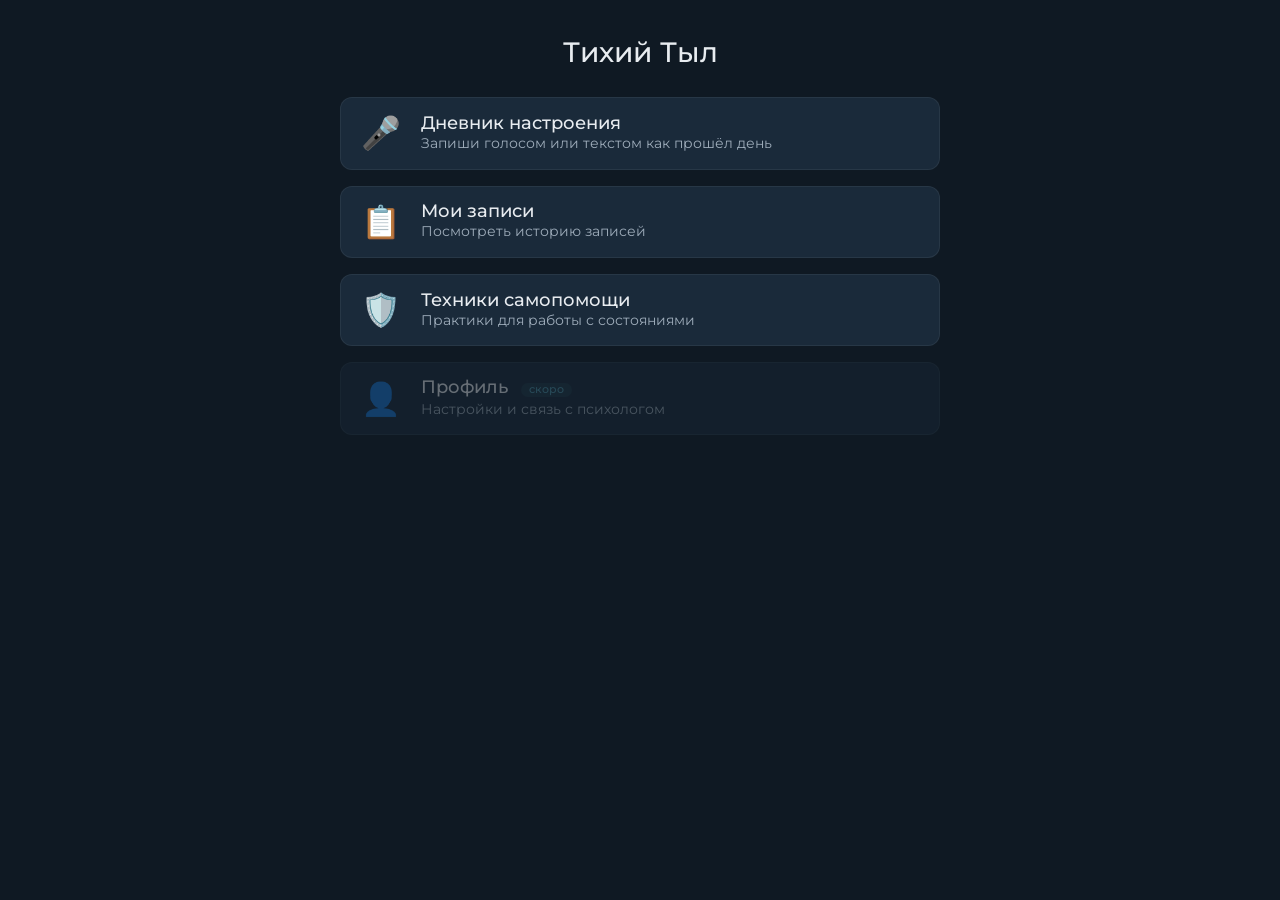
==== frontend/client/index.html @ d4b73b5d "Реализовать Модуль 1 (Дневник) и Модуль 2 (Техники самопомощи) Модуль 1 — Голосовой дневник: - Backe" ====
<!DOCTYPE html>
<html lang="ru">
<head>
    <meta charset="UTF-8">
    <meta name="viewport" content="width=device-width, initial-scale=1.0">
    <title>Тихий Тыл — Приложение</title>
    <link rel="preconnect" href="https://fonts.googleapis.com">
    <link rel="preconnect" href="https://fonts.gstatic.com" crossorigin>
    <link href="https://fonts.googleapis.com/css2?family=Montserrat:wght@300;400;500;600&display=swap" rel="stylesheet">
    <link rel="stylesheet" href="assets/css/style.css">
    <style>
        .app-nav {
            display: flex;
            flex-direction: column;
            gap: 16px;
            margin-top: 16px;
        }

        .app-nav-card {
            display: flex;
            align-items: center;
            gap: 16px;
            padding: 16px;
            background: var(--bg-card);
            border: 1px solid var(--border);
            border-radius: var(--radius);
            text-decoration: none;
            color: var(--text-primary);
            transition: border-color 0.2s;
        }

        .app-nav-card:hover {
            border-color: var(--accent);
        }

        .app-nav-icon {
            font-size: 32px;
            min-width: 48px;
            text-align: center;
        }

        .app-nav-text h2 {
            font-size: 18px;
            font-weight: 500;
            line-height: 0.9;
            margin-bottom: 4px;
        }

        .app-nav-text p {
            font-size: 14px;
            line-height: 1.2;
            color: var(--text-secondary);
        }

        .app-nav-card.disabled {
            opacity: 0.4;
            pointer-events: none;
        }

        .app-nav-card.disabled .badge {
            display: inline-block;
            padding: 2px 8px;
            background: var(--accent-subtle);
            color: var(--accent);
            border-radius: 100px;
            font-size: 11px;
            margin-left: 8px;
        }
    </style>
</head>
<body>

    <div class="container">
        <h1>Тихий Тыл</h1>

        <nav class="app-nav">
            <a href="diary.html" class="app-nav-card">
                <span class="app-nav-icon">🎤</span>
                <div class="app-nav-text">
                    <h2>Дневник настроения</h2>
                    <p>Запиши голосом или текстом как прошёл день</p>
                </div>
            </a>

            <a href="entries.html" class="app-nav-card">
                <span class="app-nav-icon">📋</span>
                <div class="app-nav-text">
                    <h2>Мои записи</h2>
                    <p>Посмотреть историю записей</p>
                </div>
            </a>

            <a href="techniques.html" class="app-nav-card">
                <span class="app-nav-icon">🛡️</span>
                <div class="app-nav-text">
                    <h2>Техники самопомощи</h2>
                    <p>Практики для работы с состояниями</p>
                </div>
            </a>

            <div class="app-nav-card disabled">
                <span class="app-nav-icon">👤</span>
                <div class="app-nav-text">
                    <h2>Профиль <span class="badge">скоро</span></h2>
                    <p>Настройки и связь с психологом</p>
                </div>
            </div>
        </nav>
    </div>

</body>
</html>
---- frontend/client/assets/css/style.css ----
:root {
    --bg-primary: #0F1923;
    --bg-secondary: #162230;
    --bg-card: #1A2A3A;
    --text-primary: #E8ECF0;
    --text-secondary: #9EACBA;
    --accent: #4A90A4;
    --accent-hover: #5BA3B8;
    --accent-subtle: rgba(74, 144, 164, 0.12);
    --border: rgba(255, 255, 255, 0.06);
    --radius: 12px;
}

* {
    margin: 0;
    padding: 0;
    box-sizing: border-box;
}

body {
    font-family: 'Montserrat', -apple-system, sans-serif;
    background: var(--bg-primary);
    color: var(--text-primary);
    line-height: 1.2;
    padding: 40px 20px;
    -webkit-font-smoothing: antialiased;
}

.container {
    max-width: 600px;
    margin: 0 auto;
}

h1 {
    font-size: 28px;
    font-weight: 500;
    line-height: 0.9;
    margin-bottom: 32px;
    text-align: center;
}

h2 {
    font-size: 22px;
    font-weight: 500;
    line-height: 0.9;
    margin-bottom: 24px;
}

h3 {
    font-size: 17px;
    font-weight: 500;
    line-height: 0.9;
    margin-bottom: 16px;
    text-align: center;
    color: var(--text-secondary);
}

/* Выбор режима */
.mode-selection {
    text-align: center;
    margin-bottom: 48px;
}

.mode-buttons {
    display: flex;
    gap: 16px;
    justify-content: center;
}

.mode-btn {
    padding: 16px 32px;
    background: var(--bg-card);
    color: var(--text-primary);
    border: 2px solid var(--border);
    border-radius: var(--radius);
    font-family: inherit;
    font-size: 18px;
    cursor: pointer;
    transition: all 0.2s;
}

.mode-btn:hover {
    border-color: var(--accent);
    background: var(--accent-subtle);
}

/* Голосовой режим */
.record-btn,
.stop-btn {
    display: block;
    width: 100%;
    padding: 14px;
    background: var(--accent);
    color: white;
    border: none;
    border-radius: var(--radius);
    font-family: inherit;
    font-size: 18px;
    cursor: pointer;
    margin-bottom: 16px;
    transition: background 0.2s;
}

.record-btn:hover {
    background: var(--accent-hover);
}

.stop-btn {
    background: #c44;
}

.stop-btn:hover {
    background: #d55;
}

#recordingStatus {
    text-align: center;
    margin-bottom: 16px;
    color: var(--text-secondary);
}

#recordingStatus p {
    font-size: 16px;
    margin-bottom: 12px;
}

.transcription {
    padding: 12px;
    background: var(--bg-card);
    border: 1px solid var(--border);
    border-radius: var(--radius);
    margin-bottom: 24px;
    color: var(--text-secondary);
    font-size: 15px;
    line-height: 1.2;
}

/* Текстовый режим */
#textInput {
    width: 100%;
    min-height: 200px;
    padding: 12px;
    background: var(--bg-card);
    color: var(--text-primary);
    border: 2px solid var(--border);
    border-radius: var(--radius);
    font-family: inherit;
    font-size: 16px;
    resize: vertical;
    margin-bottom: 24px;
    line-height: 1.2;
}

#textInput::placeholder {
    color: var(--text-secondary);
    opacity: 0.6;
}

#textInput:focus {
    outline: none;
    border-color: var(--accent);
}

/* Эмодзи-шкала */
.emoji-scale {
    margin-bottom: 24px;
}

.emoji-buttons {
    display: flex;
    gap: 10px;
    justify-content: center;
    flex-wrap: wrap;
}

.emoji-btn {
    display: flex;
    flex-direction: column;
    align-items: center;
    gap: 6px;
    padding: 10px 10px;
    background: var(--bg-card);
    border: 2px solid transparent;
    border-radius: var(--radius);
    cursor: pointer;
    transition: all 0.2s;
    min-width: 80px;
}

.emoji-btn:hover {
    border-color: var(--accent);
}

.emoji-btn.selected {
    border-color: var(--accent);
    background: var(--accent-subtle);
}

.emoji-btn .emoji {
    font-size: 32px;
    line-height: 1;
}

.emoji-btn .label {
    font-size: 11px;
    color: var(--text-secondary);
    white-space: nowrap;
}

/* Кнопка сохранения */
.save-btn {
    display: block;
    width: 100%;
    padding: 12px;
    background: var(--accent);
    color: white;
    border: none;
    border-radius: var(--radius);
    font-family: inherit;
    font-size: 18px;
    cursor: pointer;
    margin-bottom: 24px;
    transition: background 0.2s;
}

.save-btn:hover {
    background: var(--accent-hover);
}

/* Список записей */
.entry-card {
    padding: 14px;
    background: var(--bg-card);
    border: 1px solid var(--border);
    border-radius: var(--radius);
    margin-bottom: 16px;
    transition: border-color 0.2s;
}

.entry-card:hover {
    border-color: rgba(74, 144, 164, 0.2);
}

.entry-header {
    display: flex;
    justify-content: space-between;
    align-items: center;
    margin-bottom: 12px;
}

.entry-date {
    font-size: 13px;
    color: var(--text-secondary);
}

.entry-emoji {
    font-size: 14px;
    color: var(--text-secondary);
}

.entry-text {
    font-size: 15px;
    color: var(--text-primary);
    line-height: 1.2;
}

.entry-type {
    display: inline-block;
    margin-top: 10px;
    padding: 3px 10px;
    background: var(--accent-subtle);
    color: var(--accent);
    border-radius: 100px;
    font-size: 12px;
}

/* Пустое состояние */
.empty-state {
    text-align: center;
    padding: 32px 16px;
    color: var(--text-secondary);
}

.empty-state p {
    font-size: 16px;
    margin-bottom: 24px;
}

/* Ссылки и кнопки */
.view-entries,
.btn-primary {
    display: block;
    padding: 12px 20px;
    background: var(--accent);
    color: white;
    text-decoration: none;
    border-radius: var(--radius);
    text-align: center;
    font-family: inherit;
    font-size: 16px;
    font-weight: 500;
    transition: background 0.2s;
    border: none;
    cursor: pointer;
}

.view-entries:hover,
.btn-primary:hover {
    background: var(--accent-hover);
}

.back-link {
    display: inline-flex;
    align-items: center;
    gap: 6px;
    color: var(--text-secondary);
    text-decoration: none;
    font-size: 14px;
    margin-bottom: 24px;
    transition: color 0.2s;
}

.back-link:hover {
    color: var(--text-primary);
}

/* Статус загрузки */
.loading {
    text-align: center;
    padding: 16px;
    color: var(--text-secondary);
}

/* Вторичная кнопка */
.btn-secondary {
    display: block;
    width: 100%;
    padding: 12px 20px;
    background: transparent;
    color: var(--text-secondary);
    border: 1px solid var(--border);
    border-radius: var(--radius);
    text-align: center;
    font-family: inherit;
    font-size: 15px;
    cursor: pointer;
    transition: all 0.2s;
}

.btn-secondary:hover {
    border-color: var(--accent);
    color: var(--text-primary);
}

/* Мета-информация */
.meta {
    font-size: 14px;
    color: var(--text-secondary);
    margin-bottom: 24px;
}

/* Секции категорий (техники) */
.category {
    margin-bottom: 32px;
}

.category h2 {
    font-size: 18px;
    margin-bottom: 16px;
}

/* Карточки техник */
.technique-card {
    padding: 14px;
    background: var(--bg-card);
    border: 1px solid var(--border);
    border-radius: var(--radius);
    margin-bottom: 12px;
    transition: border-color 0.2s;
}

.technique-card:hover {
    border-color: rgba(74, 144, 164, 0.2);
}

.technique-card h3 {
    text-align: left;
    font-size: 16px;
    margin-bottom: 4px;
    color: var(--text-primary);
}

.technique-card .duration {
    font-size: 13px;
    color: var(--text-secondary);
    margin-bottom: 8px;
}

.technique-card .description {
    font-size: 14px;
    color: var(--text-secondary);
    line-height: 1.2;
    margin-bottom: 12px;
}

.technique-card .actions {
    display: flex;
    gap: 10px;
}

.technique-card .actions .btn-primary {
    padding: 8px 16px;
    font-size: 14px;
    flex: 1;
}

/* Аудио-проигрыватель */
.audio-player {
    background: var(--bg-card);
    border: 1px solid var(--border);
    border-radius: var(--radius);
    padding: 20px;
    margin-bottom: 24px;
    text-align: center;
}

.play-btn,
.pause-btn {
    display: inline-block;
    padding: 12px 32px;
    background: var(--accent);
    color: white;
    border: none;
    border-radius: var(--radius);
    font-family: inherit;
    font-size: 18px;
    cursor: pointer;
    margin-bottom: 16px;
    transition: background 0.2s;
}

.play-btn:hover,
.pause-btn:hover {
    background: var(--accent-hover);
}

.progress-container {
    width: 100%;
    height: 6px;
    background: var(--bg-primary);
    border-radius: 3px;
    margin-bottom: 10px;
    overflow: hidden;
}

.progress-bar {
    height: 100%;
    background: var(--accent);
    border-radius: 3px;
    width: 0%;
    transition: width 0.3s;
}

.time-display {
    font-size: 14px;
    color: var(--text-secondary);
}

/* Инструкции техники */
.instructions {
    padding: 14px;
    background: var(--bg-card);
    border: 1px solid var(--border);
    border-radius: var(--radius);
    margin-bottom: 24px;
    font-size: 15px;
    line-height: 1.4;
    color: var(--text-secondary);
}

/* Модальное окно предложения техники */
.technique-offer {
    background: var(--bg-card);
    border: 1px solid var(--border);
    border-radius: var(--radius);
    padding: 20px;
    margin-bottom: 24px;
    text-align: center;
}

.technique-offer h3 {
    color: var(--text-primary);
    margin-bottom: 8px;
}

.technique-offer p {
    font-size: 14px;
    color: var(--text-secondary);
    margin-bottom: 16px;
}

.technique-offer .offer-buttons {
    display: flex;
    gap: 10px;
    justify-content: center;
}

.technique-offer .offer-buttons button {
    padding: 10px 20px;
    border-radius: var(--radius);
    font-family: inherit;
    font-size: 15px;
    cursor: pointer;
    border: none;
    transition: all 0.2s;
}

.technique-offer .btn-accept {
    background: var(--accent);
    color: white;
}

.technique-offer .btn-accept:hover {
    background: var(--accent-hover);
}

.technique-offer .btn-skip {
    background: transparent;
    color: var(--text-secondary);
    border: 1px solid var(--border);
}

.technique-offer .btn-skip:hover {
    border-color: var(--accent);
}

/* Результат техники */
.technique-result {
    background: var(--bg-card);
    border: 1px solid var(--border);
    border-radius: var(--radius);
    padding: 20px;
    margin-bottom: 24px;
    text-align: center;
}

.technique-result .result-message {
    font-size: 16px;
    line-height: 1.3;
    margin-bottom: 16px;
}

/* Утилиты */
.hidden {
    display: none !important;
}

/* Адаптив */
@media (max-width: 480px) {
    body {
        padding: 24px 16px;
    }

    h1 {
        font-size: 24px;
        margin-bottom: 24px;
    }

    .mode-buttons {
        flex-direction: column;
    }

    .mode-btn {
        padding: 20px;
    }

    .emoji-btn {
        padding: 10px 8px;
        min-width: 60px;
    }

    .emoji-btn .emoji {
        font-size: 26px;
    }

    .emoji-btn .label {
        font-size: 10px;
    }
}
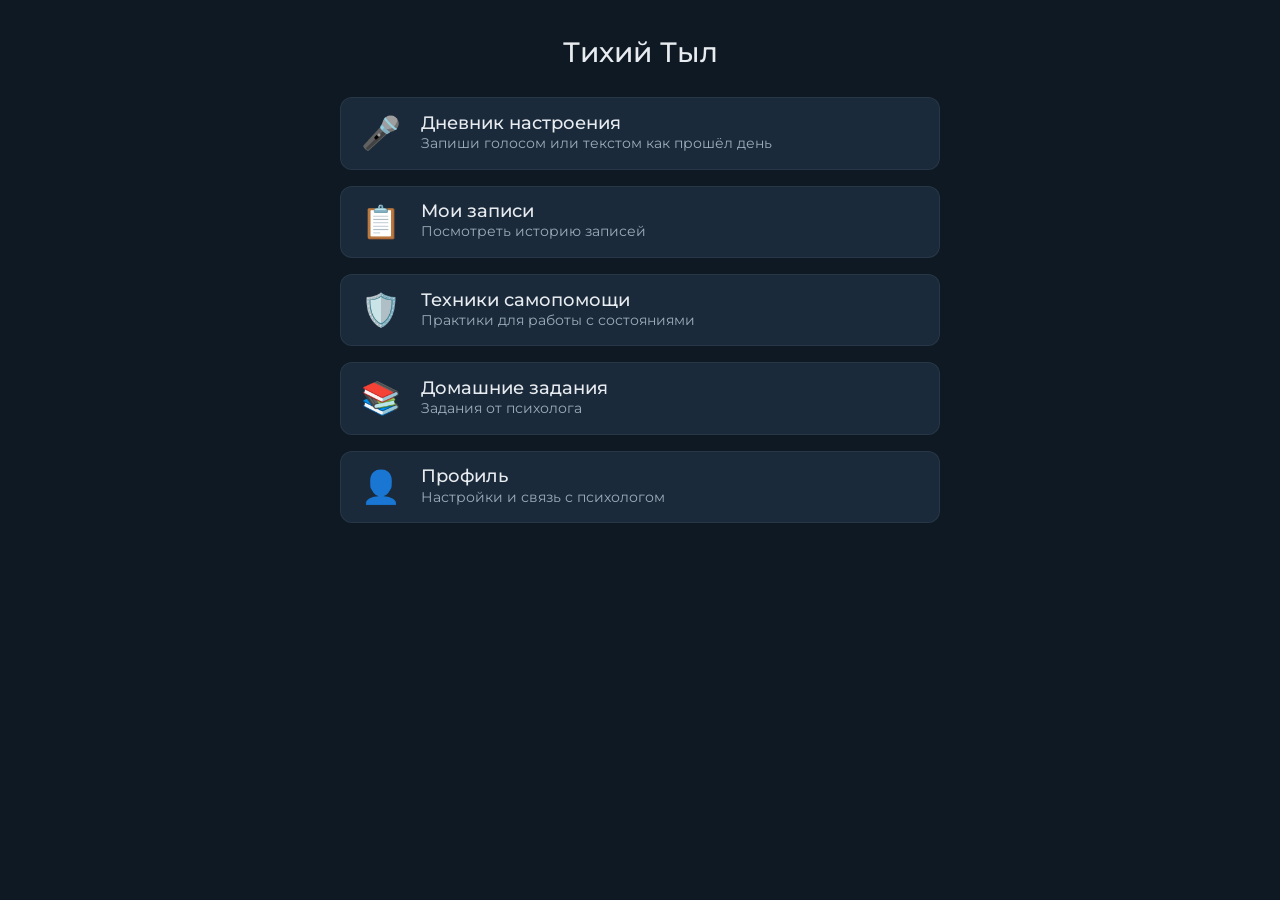
==== commit eacfeefa: "Реализовать Модули 3-5: профиль, дашборд психолога, домашние задания Модуль 3 — Профиль клиента: код" ====
--- a/frontend/client/index.html
+++ b/frontend/client/index.html
@@ -98,15 +98,46 @@
                 </div>
             </a>
 
-            <div class="app-nav-card disabled">
+            <a href="homework.html" class="app-nav-card">
+                <span class="app-nav-icon">📚</span>
+                <div class="app-nav-text">
+                    <h2>Домашние задания</h2>
+                    <p id="homeworkBadge">Загрузка...</p>
+                </div>
+            </a>
+
+            <a href="profile.html" class="app-nav-card">
                 <span class="app-nav-icon">👤</span>
                 <div class="app-nav-text">
-                    <h2>Профиль <span class="badge">скоро</span></h2>
+                    <h2>Профиль</h2>
                     <p>Настройки и связь с психологом</p>
                 </div>
-            </div>
+            </a>
         </nav>
     </div>
 
+    <script>
+    // Показать количество pending домашек
+    async function loadHomeworkBadge() {
+        try {
+            const response = await fetch('http://localhost:5002/api/homework/list/1?status=pending');
+            const data = await response.json();
+            const count = data.homework.length;
+
+            const badge = document.getElementById('homeworkBadge');
+            if (count > 0) {
+                badge.textContent = count + ' ' + (count === 1 ? 'задание' : 'заданий');
+                badge.style.color = 'var(--accent)';
+                badge.style.fontWeight = '600';
+            } else {
+                badge.textContent = 'Нет новых заданий';
+            }
+        } catch (err) {
+            document.getElementById('homeworkBadge').textContent = 'Задания от психолога';
+        }
+    }
+
+    loadHomeworkBadge();
+    </script>
 </body>
 </html>
--- a/frontend/client/assets/css/style.css
+++ b/frontend/client/assets/css/style.css
@@ -84,6 +84,12 @@
     background: var(--accent-subtle);
 }
 
+.mode-btn.active {
+    background: var(--accent);
+    border-color: var(--accent);
+    color: white;
+}
+
 /* Голосовой режим */
 .record-btn,
 .stop-btn {
@@ -587,3 +593,318 @@
         font-size: 10px;
     }
 }
+
+/* === Модуль 3: Профиль === */
+
+.subtitle {
+    color: var(--text-secondary);
+    margin-bottom: 32px;
+    text-align: center;
+}
+
+/* Секция статистики */
+.stats-section {
+    margin-bottom: 48px;
+}
+
+.stat-card {
+    background: var(--bg-card);
+    padding: 24px;
+    border-radius: var(--radius);
+    margin-bottom: 24px;
+}
+
+.stat-item {
+    display: flex;
+    justify-content: space-between;
+    align-items: center;
+    padding: 12px 0;
+}
+
+.stat-item:not(:last-child) {
+    border-bottom: 1px solid var(--border);
+}
+
+.stat-label {
+    color: var(--text-secondary);
+    font-size: 14px;
+}
+
+.stat-value {
+    color: var(--text-primary);
+    font-size: 16px;
+    font-weight: 600;
+}
+
+/* Техники которые помогают */
+.techniques-help-section {
+    margin-top: 24px;
+}
+
+.techniques-help-section h3 {
+    font-size: 18px;
+    margin-bottom: 16px;
+    color: var(--text-primary);
+}
+
+#techniquesList {
+    display: flex;
+    flex-direction: column;
+    gap: 12px;
+}
+
+.technique-stat-card {
+    background: var(--bg-card);
+    padding: 16px;
+    border-radius: var(--radius);
+    border-left: 3px solid var(--accent);
+}
+
+.technique-name {
+    font-size: 16px;
+    font-weight: 600;
+    color: var(--text-primary);
+    margin-bottom: 4px;
+}
+
+.technique-stats {
+    font-size: 14px;
+    color: var(--text-secondary);
+}
+
+/* Секция психолога */
+.psychologist-section {
+    margin-bottom: 48px;
+}
+
+.code-card {
+    background: var(--bg-card);
+    padding: 24px;
+    border-radius: var(--radius);
+    text-align: center;
+}
+
+.code-card > p {
+    color: var(--text-secondary);
+    margin-bottom: 16px;
+}
+
+.access-code {
+    font-size: 32px;
+    font-weight: bold;
+    font-family: 'Courier New', monospace;
+    color: var(--accent);
+    background: var(--bg-primary);
+    padding: 20px;
+    border-radius: var(--radius);
+    border: 2px solid var(--accent);
+    margin-bottom: 12px;
+    letter-spacing: 2px;
+}
+
+.code-hint {
+    font-size: 13px;
+    color: var(--text-secondary);
+    margin-bottom: 24px;
+}
+
+.connection-status {
+    margin-top: 20px;
+    padding: 12px;
+    background: var(--bg-secondary);
+    border-radius: var(--radius);
+    font-size: 14px;
+    color: var(--text-secondary);
+}
+
+/* Настройки */
+.settings-section {
+    margin-bottom: 48px;
+}
+
+.setting-item {
+    background: var(--bg-card);
+    padding: 20px;
+    border-radius: var(--radius);
+    margin-bottom: 16px;
+}
+
+.setting-label {
+    display: block;
+    color: var(--text-secondary);
+    font-size: 14px;
+    margin-bottom: 12px;
+}
+
+.mode-selector {
+    display: flex;
+    gap: 12px;
+}
+
+.mode-selector .mode-btn {
+    flex: 1;
+}
+
+/* Модальное окно */
+.modal {
+    position: fixed;
+    top: 0;
+    left: 0;
+    right: 0;
+    bottom: 0;
+    background: rgba(0, 0, 0, 0.8);
+    display: flex;
+    align-items: center;
+    justify-content: center;
+    z-index: 1000;
+    padding: 20px;
+}
+
+.modal-content {
+    background: var(--bg-card);
+    padding: 32px;
+    border-radius: var(--radius);
+    max-width: 500px;
+    width: 100%;
+}
+
+.modal-content h3 {
+    font-size: 24px;
+    margin-bottom: 16px;
+}
+
+.modal-content p {
+    color: var(--text-secondary);
+    margin-bottom: 24px;
+    line-height: 1.6;
+}
+
+.modal-actions {
+    display: flex;
+    gap: 12px;
+}
+
+.modal-actions button {
+    flex: 1;
+}
+
+/* === Модуль 5: Домашние задания === */
+
+.filter-tabs {
+    display: flex;
+    gap: 12px;
+    margin-bottom: 32px;
+    border-bottom: 2px solid var(--border);
+}
+
+.tab-btn {
+    padding: 12px 24px;
+    background: none;
+    border: none;
+    color: var(--text-secondary);
+    font-family: 'Montserrat', sans-serif;
+    font-size: 14px;
+    cursor: pointer;
+    border-bottom: 2px solid transparent;
+    margin-bottom: -2px;
+    transition: all 0.2s;
+}
+
+.tab-btn:hover {
+    color: var(--text-primary);
+}
+
+.tab-btn.active {
+    color: var(--accent);
+    border-bottom-color: var(--accent);
+}
+
+.homework-list {
+    display: flex;
+    flex-direction: column;
+    gap: 16px;
+    margin-bottom: 32px;
+}
+
+.homework-card {
+    background: var(--bg-card);
+    padding: 24px;
+    border-radius: var(--radius);
+    border-left: 4px solid var(--accent);
+}
+
+.homework-card.completed {
+    border-left-color: #2ecc71;
+    opacity: 0.8;
+}
+
+.homework-card.skipped {
+    border-left-color: var(--text-secondary);
+    opacity: 0.6;
+}
+
+.homework-header {
+    display: flex;
+    justify-content: space-between;
+    align-items: flex-start;
+    margin-bottom: 12px;
+}
+
+.homework-header h3 {
+    font-size: 18px;
+    line-height: 0.9;
+    margin: 0;
+}
+
+.homework-status {
+    font-size: 14px;
+    color: var(--text-secondary);
+    white-space: nowrap;
+}
+
+.homework-description {
+    color: var(--text-secondary);
+    margin-bottom: 16px;
+    line-height: 1.6;
+}
+
+.homework-technique {
+    padding: 12px;
+    background: var(--bg-secondary);
+    border-radius: 8px;
+    margin-bottom: 16px;
+    display: flex;
+    justify-content: space-between;
+    align-items: center;
+}
+
+.btn-link {
+    background: none;
+    border: none;
+    color: var(--accent);
+    font-family: 'Montserrat', sans-serif;
+    cursor: pointer;
+    text-decoration: underline;
+}
+
+.homework-actions {
+    display: flex;
+    gap: 12px;
+    margin-bottom: 16px;
+}
+
+.homework-actions button {
+    flex: 1;
+    padding: 12px;
+}
+
+.homework-date {
+    font-size: 13px;
+    color: var(--text-secondary);
+}
+
+.empty-state {
+    text-align: center;
+    padding: 60px 20px;
+    color: var(--text-secondary);
+}
